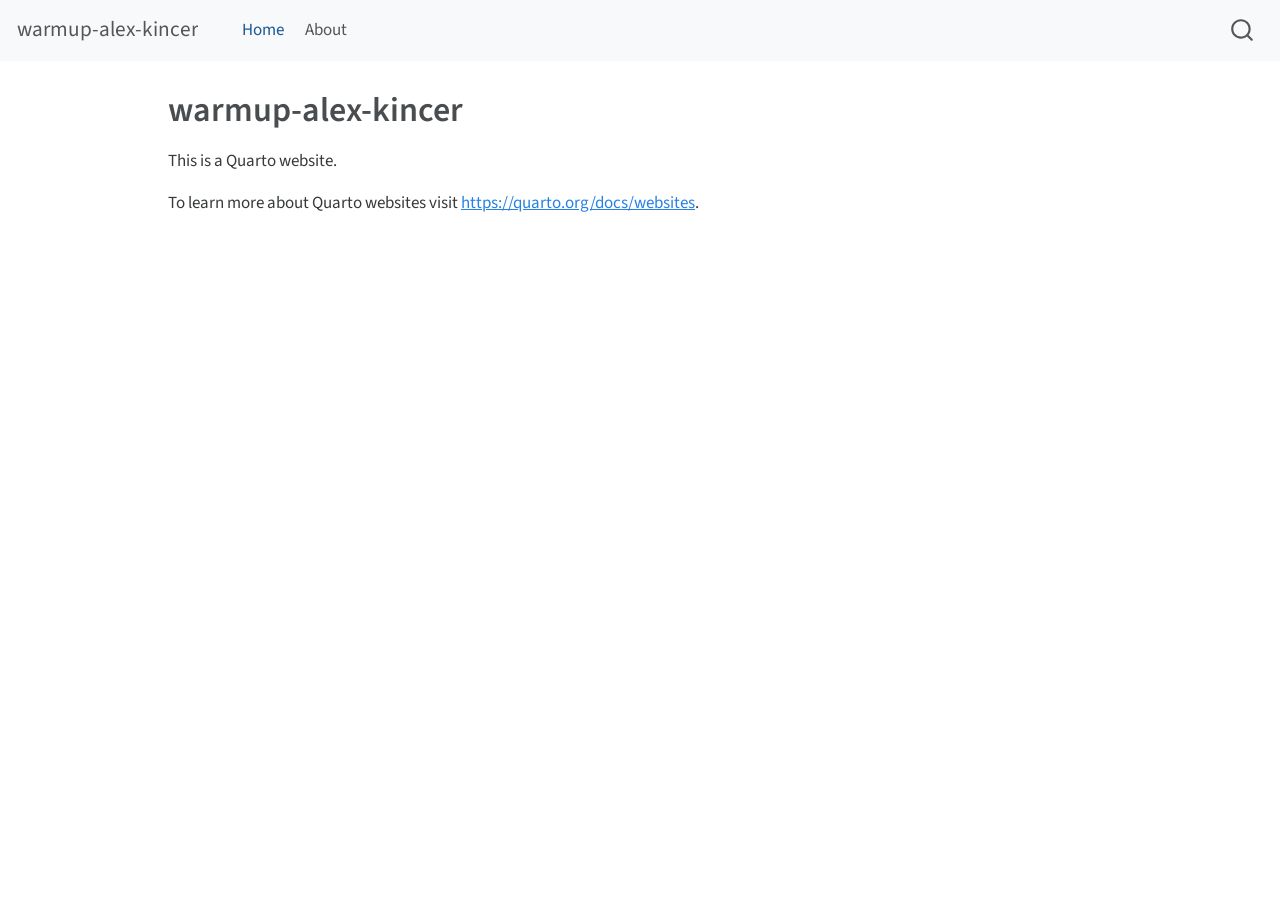
==== docs/index.html @ cb0eba2a "set up for github changes" ====
<!DOCTYPE html>
<html xmlns="http://www.w3.org/1999/xhtml" lang="en" xml:lang="en"><head>

<meta charset="utf-8">
<meta name="generator" content="quarto-1.3.450">

<meta name="viewport" content="width=device-width, initial-scale=1.0, user-scalable=yes">


<title>warmup-alex-kincer</title>
<style>
code{white-space: pre-wrap;}
span.smallcaps{font-variant: small-caps;}
div.columns{display: flex; gap: min(4vw, 1.5em);}
div.column{flex: auto; overflow-x: auto;}
div.hanging-indent{margin-left: 1.5em; text-indent: -1.5em;}
ul.task-list{list-style: none;}
ul.task-list li input[type="checkbox"] {
  width: 0.8em;
  margin: 0 0.8em 0.2em -1em; /* quarto-specific, see https://github.com/quarto-dev/quarto-cli/issues/4556 */ 
  vertical-align: middle;
}
</style>


<script src="site_libs/quarto-nav/quarto-nav.js"></script>
<script src="site_libs/quarto-nav/headroom.min.js"></script>
<script src="site_libs/clipboard/clipboard.min.js"></script>
<script src="site_libs/quarto-search/autocomplete.umd.js"></script>
<script src="site_libs/quarto-search/fuse.min.js"></script>
<script src="site_libs/quarto-search/quarto-search.js"></script>
<meta name="quarto:offset" content="./">
<script src="site_libs/quarto-html/quarto.js"></script>
<script src="site_libs/quarto-html/popper.min.js"></script>
<script src="site_libs/quarto-html/tippy.umd.min.js"></script>
<script src="site_libs/quarto-html/anchor.min.js"></script>
<link href="site_libs/quarto-html/tippy.css" rel="stylesheet">
<link href="site_libs/quarto-html/quarto-syntax-highlighting.css" rel="stylesheet" id="quarto-text-highlighting-styles">
<script src="site_libs/bootstrap/bootstrap.min.js"></script>
<link href="site_libs/bootstrap/bootstrap-icons.css" rel="stylesheet">
<link href="site_libs/bootstrap/bootstrap.min.css" rel="stylesheet" id="quarto-bootstrap" data-mode="light">
<script id="quarto-search-options" type="application/json">{
  "location": "navbar",
  "copy-button": false,
  "collapse-after": 3,
  "panel-placement": "end",
  "type": "overlay",
  "limit": 20,
  "language": {
    "search-no-results-text": "No results",
    "search-matching-documents-text": "matching documents",
    "search-copy-link-title": "Copy link to search",
    "search-hide-matches-text": "Hide additional matches",
    "search-more-match-text": "more match in this document",
    "search-more-matches-text": "more matches in this document",
    "search-clear-button-title": "Clear",
    "search-detached-cancel-button-title": "Cancel",
    "search-submit-button-title": "Submit",
    "search-label": "Search"
  }
}</script>


<link rel="stylesheet" href="styles.css">
</head>

<body class="nav-fixed">

<div id="quarto-search-results"></div>
  <header id="quarto-header" class="headroom fixed-top">
    <nav class="navbar navbar-expand-lg navbar-dark ">
      <div class="navbar-container container-fluid">
      <div class="navbar-brand-container">
    <a class="navbar-brand" href="./index.html">
    <span class="navbar-title">warmup-alex-kincer</span>
    </a>
  </div>
            <div id="quarto-search" class="" title="Search"></div>
          <button class="navbar-toggler" type="button" data-bs-toggle="collapse" data-bs-target="#navbarCollapse" aria-controls="navbarCollapse" aria-expanded="false" aria-label="Toggle navigation" onclick="if (window.quartoToggleHeadroom) { window.quartoToggleHeadroom(); }">
  <span class="navbar-toggler-icon"></span>
</button>
          <div class="collapse navbar-collapse" id="navbarCollapse">
            <ul class="navbar-nav navbar-nav-scroll me-auto">
  <li class="nav-item">
    <a class="nav-link active" href="./index.html" rel="" target="" aria-current="page">
 <span class="menu-text">Home</span></a>
  </li>  
  <li class="nav-item">
    <a class="nav-link" href="./about.html" rel="" target="">
 <span class="menu-text">About</span></a>
  </li>  
</ul>
            <div class="quarto-navbar-tools ms-auto">
</div>
          </div> <!-- /navcollapse -->
      </div> <!-- /container-fluid -->
    </nav>
</header>
<!-- content -->
<div id="quarto-content" class="quarto-container page-columns page-rows-contents page-layout-article page-navbar">
<!-- sidebar -->
<!-- margin-sidebar -->
    <div id="quarto-margin-sidebar" class="sidebar margin-sidebar">
        
    </div>
<!-- main -->
<main class="content" id="quarto-document-content">

<header id="title-block-header" class="quarto-title-block default">
<div class="quarto-title">
<h1 class="title">warmup-alex-kincer</h1>
</div>



<div class="quarto-title-meta">

    
  
    
  </div>
  

</header>

<p>This is a Quarto website.</p>
<p>To learn more about Quarto websites visit <a href="https://quarto.org/docs/websites" class="uri">https://quarto.org/docs/websites</a>.</p>



</main> <!-- /main -->
<script id="quarto-html-after-body" type="application/javascript">
window.document.addEventListener("DOMContentLoaded", function (event) {
  const toggleBodyColorMode = (bsSheetEl) => {
    const mode = bsSheetEl.getAttribute("data-mode");
    const bodyEl = window.document.querySelector("body");
    if (mode === "dark") {
      bodyEl.classList.add("quarto-dark");
      bodyEl.classList.remove("quarto-light");
    } else {
      bodyEl.classList.add("quarto-light");
      bodyEl.classList.remove("quarto-dark");
    }
  }
  const toggleBodyColorPrimary = () => {
    const bsSheetEl = window.document.querySelector("link#quarto-bootstrap");
    if (bsSheetEl) {
      toggleBodyColorMode(bsSheetEl);
    }
  }
  toggleBodyColorPrimary();  
  const icon = "";
  const anchorJS = new window.AnchorJS();
  anchorJS.options = {
    placement: 'right',
    icon: icon
  };
  anchorJS.add('.anchored');
  const isCodeAnnotation = (el) => {
    for (const clz of el.classList) {
      if (clz.startsWith('code-annotation-')) {                     
        return true;
      }
    }
    return false;
  }
  const clipboard = new window.ClipboardJS('.code-copy-button', {
    text: function(trigger) {
      const codeEl = trigger.previousElementSibling.cloneNode(true);
      for (const childEl of codeEl.children) {
        if (isCodeAnnotation(childEl)) {
          childEl.remove();
        }
      }
      return codeEl.innerText;
    }
  });
  clipboard.on('success', function(e) {
    // button target
    const button = e.trigger;
    // don't keep focus
    button.blur();
    // flash "checked"
    button.classList.add('code-copy-button-checked');
    var currentTitle = button.getAttribute("title");
    button.setAttribute("title", "Copied!");
    let tooltip;
    if (window.bootstrap) {
      button.setAttribute("data-bs-toggle", "tooltip");
      button.setAttribute("data-bs-placement", "left");
      button.setAttribute("data-bs-title", "Copied!");
      tooltip = new bootstrap.Tooltip(button, 
        { trigger: "manual", 
          customClass: "code-copy-button-tooltip",
          offset: [0, -8]});
      tooltip.show();    
    }
    setTimeout(function() {
      if (tooltip) {
        tooltip.hide();
        button.removeAttribute("data-bs-title");
        button.removeAttribute("data-bs-toggle");
        button.removeAttribute("data-bs-placement");
      }
      button.setAttribute("title", currentTitle);
      button.classList.remove('code-copy-button-checked');
    }, 1000);
    // clear code selection
    e.clearSelection();
  });
  function tippyHover(el, contentFn) {
    const config = {
      allowHTML: true,
      content: contentFn,
      maxWidth: 500,
      delay: 100,
      arrow: false,
      appendTo: function(el) {
          return el.parentElement;
      },
      interactive: true,
      interactiveBorder: 10,
      theme: 'quarto',
      placement: 'bottom-start'
    };
    window.tippy(el, config); 
  }
  const noterefs = window.document.querySelectorAll('a[role="doc-noteref"]');
  for (var i=0; i<noterefs.length; i++) {
    const ref = noterefs[i];
    tippyHover(ref, function() {
      // use id or data attribute instead here
      let href = ref.getAttribute('data-footnote-href') || ref.getAttribute('href');
      try { href = new URL(href).hash; } catch {}
      const id = href.replace(/^#\/?/, "");
      const note = window.document.getElementById(id);
      return note.innerHTML;
    });
  }
      let selectedAnnoteEl;
      const selectorForAnnotation = ( cell, annotation) => {
        let cellAttr = 'data-code-cell="' + cell + '"';
        let lineAttr = 'data-code-annotation="' +  annotation + '"';
        const selector = 'span[' + cellAttr + '][' + lineAttr + ']';
        return selector;
      }
      const selectCodeLines = (annoteEl) => {
        const doc = window.document;
        const targetCell = annoteEl.getAttribute("data-target-cell");
        const targetAnnotation = annoteEl.getAttribute("data-target-annotation");
        const annoteSpan = window.document.querySelector(selectorForAnnotation(targetCell, targetAnnotation));
        const lines = annoteSpan.getAttribute("data-code-lines").split(",");
        const lineIds = lines.map((line) => {
          return targetCell + "-" + line;
        })
        let top = null;
        let height = null;
        let parent = null;
        if (lineIds.length > 0) {
            //compute the position of the single el (top and bottom and make a div)
            const el = window.document.getElementById(lineIds[0]);
            top = el.offsetTop;
            height = el.offsetHeight;
            parent = el.parentElement.parentElement;
          if (lineIds.length > 1) {
            const lastEl = window.document.getElementById(lineIds[lineIds.length - 1]);
            const bottom = lastEl.offsetTop + lastEl.offsetHeight;
            height = bottom - top;
          }
          if (top !== null && height !== null && parent !== null) {
            // cook up a div (if necessary) and position it 
            let div = window.document.getElementById("code-annotation-line-highlight");
            if (div === null) {
              div = window.document.createElement("div");
              div.setAttribute("id", "code-annotation-line-highlight");
              div.style.position = 'absolute';
              parent.appendChild(div);
            }
            div.style.top = top - 2 + "px";
            div.style.height = height + 4 + "px";
            let gutterDiv = window.document.getElementById("code-annotation-line-highlight-gutter");
            if (gutterDiv === null) {
              gutterDiv = window.document.createElement("div");
              gutterDiv.setAttribute("id", "code-annotation-line-highlight-gutter");
              gutterDiv.style.position = 'absolute';
              const codeCell = window.document.getElementById(targetCell);
              const gutter = codeCell.querySelector('.code-annotation-gutter');
              gutter.appendChild(gutterDiv);
            }
            gutterDiv.style.top = top - 2 + "px";
            gutterDiv.style.height = height + 4 + "px";
          }
          selectedAnnoteEl = annoteEl;
        }
      };
      const unselectCodeLines = () => {
        const elementsIds = ["code-annotation-line-highlight", "code-annotation-line-highlight-gutter"];
        elementsIds.forEach((elId) => {
          const div = window.document.getElementById(elId);
          if (div) {
            div.remove();
          }
        });
        selectedAnnoteEl = undefined;
      };
      // Attach click handler to the DT
      const annoteDls = window.document.querySelectorAll('dt[data-target-cell]');
      for (const annoteDlNode of annoteDls) {
        annoteDlNode.addEventListener('click', (event) => {
          const clickedEl = event.target;
          if (clickedEl !== selectedAnnoteEl) {
            unselectCodeLines();
            const activeEl = window.document.querySelector('dt[data-target-cell].code-annotation-active');
            if (activeEl) {
              activeEl.classList.remove('code-annotation-active');
            }
            selectCodeLines(clickedEl);
            clickedEl.classList.add('code-annotation-active');
          } else {
            // Unselect the line
            unselectCodeLines();
            clickedEl.classList.remove('code-annotation-active');
          }
        });
      }
  const findCites = (el) => {
    const parentEl = el.parentElement;
    if (parentEl) {
      const cites = parentEl.dataset.cites;
      if (cites) {
        return {
          el,
          cites: cites.split(' ')
        };
      } else {
        return findCites(el.parentElement)
      }
    } else {
      return undefined;
    }
  };
  var bibliorefs = window.document.querySelectorAll('a[role="doc-biblioref"]');
  for (var i=0; i<bibliorefs.length; i++) {
    const ref = bibliorefs[i];
    const citeInfo = findCites(ref);
    if (citeInfo) {
      tippyHover(citeInfo.el, function() {
        var popup = window.document.createElement('div');
        citeInfo.cites.forEach(function(cite) {
          var citeDiv = window.document.createElement('div');
          citeDiv.classList.add('hanging-indent');
          citeDiv.classList.add('csl-entry');
          var biblioDiv = window.document.getElementById('ref-' + cite);
          if (biblioDiv) {
            citeDiv.innerHTML = biblioDiv.innerHTML;
          }
          popup.appendChild(citeDiv);
        });
        return popup.innerHTML;
      });
    }
  }
});
</script>
</div> <!-- /content -->



</body></html>
---- docs/site_libs/quarto-html/tippy.css ----
.tippy-box[data-animation=fade][data-state=hidden]{opacity:0}[data-tippy-root]{max-width:calc(100vw - 10px)}.tippy-box{position:relative;background-color:#333;color:#fff;border-radius:4px;font-size:14px;line-height:1.4;white-space:normal;outline:0;transition-property:transform,visibility,opacity}.tippy-box[data-placement^=top]>.tippy-arrow{bottom:0}.tippy-box[data-placement^=top]>.tippy-arrow:before{bottom:-7px;left:0;border-width:8px 8px 0;border-top-color:initial;transform-origin:center top}.tippy-box[data-placement^=bottom]>.tippy-arrow{top:0}.tippy-box[data-placement^=bottom]>.tippy-arrow:before{top:-7px;left:0;border-width:0 8px 8px;border-bottom-color:initial;transform-origin:center bottom}.tippy-box[data-placement^=left]>.tippy-arrow{right:0}.tippy-box[data-placement^=left]>.tippy-arrow:before{border-width:8px 0 8px 8px;border-left-color:initial;right:-7px;transform-origin:center left}.tippy-box[data-placement^=right]>.tippy-arrow{left:0}.tippy-box[data-placement^=right]>.tippy-arrow:before{left:-7px;border-width:8px 8px 8px 0;border-right-color:initial;transform-origin:center right}.tippy-box[data-inertia][data-state=visible]{transition-timing-function:cubic-bezier(.54,1.5,.38,1.11)}.tippy-arrow{width:16px;height:16px;color:#333}.tippy-arrow:before{content:"";position:absolute;border-color:transparent;border-style:solid}.tippy-content{position:relative;padding:5px 9px;z-index:1}
---- docs/site_libs/quarto-html/quarto-syntax-highlighting.css ----
/* quarto syntax highlight colors */
:root {
  --quarto-hl-ot-color: #003B4F;
  --quarto-hl-at-color: #657422;
  --quarto-hl-ss-color: #20794D;
  --quarto-hl-an-color: #5E5E5E;
  --quarto-hl-fu-color: #4758AB;
  --quarto-hl-st-color: #20794D;
  --quarto-hl-cf-color: #003B4F;
  --quarto-hl-op-color: #5E5E5E;
  --quarto-hl-er-color: #AD0000;
  --quarto-hl-bn-color: #AD0000;
  --quarto-hl-al-color: #AD0000;
  --quarto-hl-va-color: #111111;
  --quarto-hl-bu-color: inherit;
  --quarto-hl-ex-color: inherit;
  --quarto-hl-pp-color: #AD0000;
  --quarto-hl-in-color: #5E5E5E;
  --quarto-hl-vs-color: #20794D;
  --quarto-hl-wa-color: #5E5E5E;
  --quarto-hl-do-color: #5E5E5E;
  --quarto-hl-im-color: #00769E;
  --quarto-hl-ch-color: #20794D;
  --quarto-hl-dt-color: #AD0000;
  --quarto-hl-fl-color: #AD0000;
  --quarto-hl-co-color: #5E5E5E;
  --quarto-hl-cv-color: #5E5E5E;
  --quarto-hl-cn-color: #8f5902;
  --quarto-hl-sc-color: #5E5E5E;
  --quarto-hl-dv-color: #AD0000;
  --quarto-hl-kw-color: #003B4F;
}

/* other quarto variables */
:root {
  --quarto-font-monospace: SFMono-Regular, Menlo, Monaco, Consolas, "Liberation Mono", "Courier New", monospace;
}

pre > code.sourceCode > span {
  color: #003B4F;
}

code span {
  color: #003B4F;
}

code.sourceCode > span {
  color: #003B4F;
}

div.sourceCode,
div.sourceCode pre.sourceCode {
  color: #003B4F;
}

code span.ot {
  color: #003B4F;
  font-style: inherit;
}

code span.at {
  color: #657422;
  font-style: inherit;
}

code span.ss {
  color: #20794D;
  font-style: inherit;
}

code span.an {
  color: #5E5E5E;
  font-style: inherit;
}

code span.fu {
  color: #4758AB;
  font-style: inherit;
}

code span.st {
  color: #20794D;
  font-style: inherit;
}

code span.cf {
  color: #003B4F;
  font-style: inherit;
}

code span.op {
  color: #5E5E5E;
  font-style: inherit;
}

code span.er {
  color: #AD0000;
  font-style: inherit;
}

code span.bn {
  color: #AD0000;
  font-style: inherit;
}

code span.al {
  color: #AD0000;
  font-style: inherit;
}

code span.va {
  color: #111111;
  font-style: inherit;
}

code span.bu {
  font-style: inherit;
}

code span.ex {
  font-style: inherit;
}

code span.pp {
  color: #AD0000;
  font-style: inherit;
}

code span.in {
  color: #5E5E5E;
  font-style: inherit;
}

code span.vs {
  color: #20794D;
  font-style: inherit;
}

code span.wa {
  color: #5E5E5E;
  font-style: italic;
}

code span.do {
  color: #5E5E5E;
  font-style: italic;
}

code span.im {
  color: #00769E;
  font-style: inherit;
}

code span.ch {
  color: #20794D;
  font-style: inherit;
}

code span.dt {
  color: #AD0000;
  font-style: inherit;
}

code span.fl {
  color: #AD0000;
  font-style: inherit;
}

code span.co {
  color: #5E5E5E;
  font-style: inherit;
}

code span.cv {
  color: #5E5E5E;
  font-style: italic;
}

code span.cn {
  color: #8f5902;
  font-style: inherit;
}

code span.sc {
  color: #5E5E5E;
  font-style: inherit;
}

code span.dv {
  color: #AD0000;
  font-style: inherit;
}

code span.kw {
  color: #003B4F;
  font-style: inherit;
}

.prevent-inlining {
  content: "</";
}

/*# sourceMappingURL=debc5d5d77c3f9108843748ff7464032.css.map */
---- docs/styles.css ----
/* css styles */
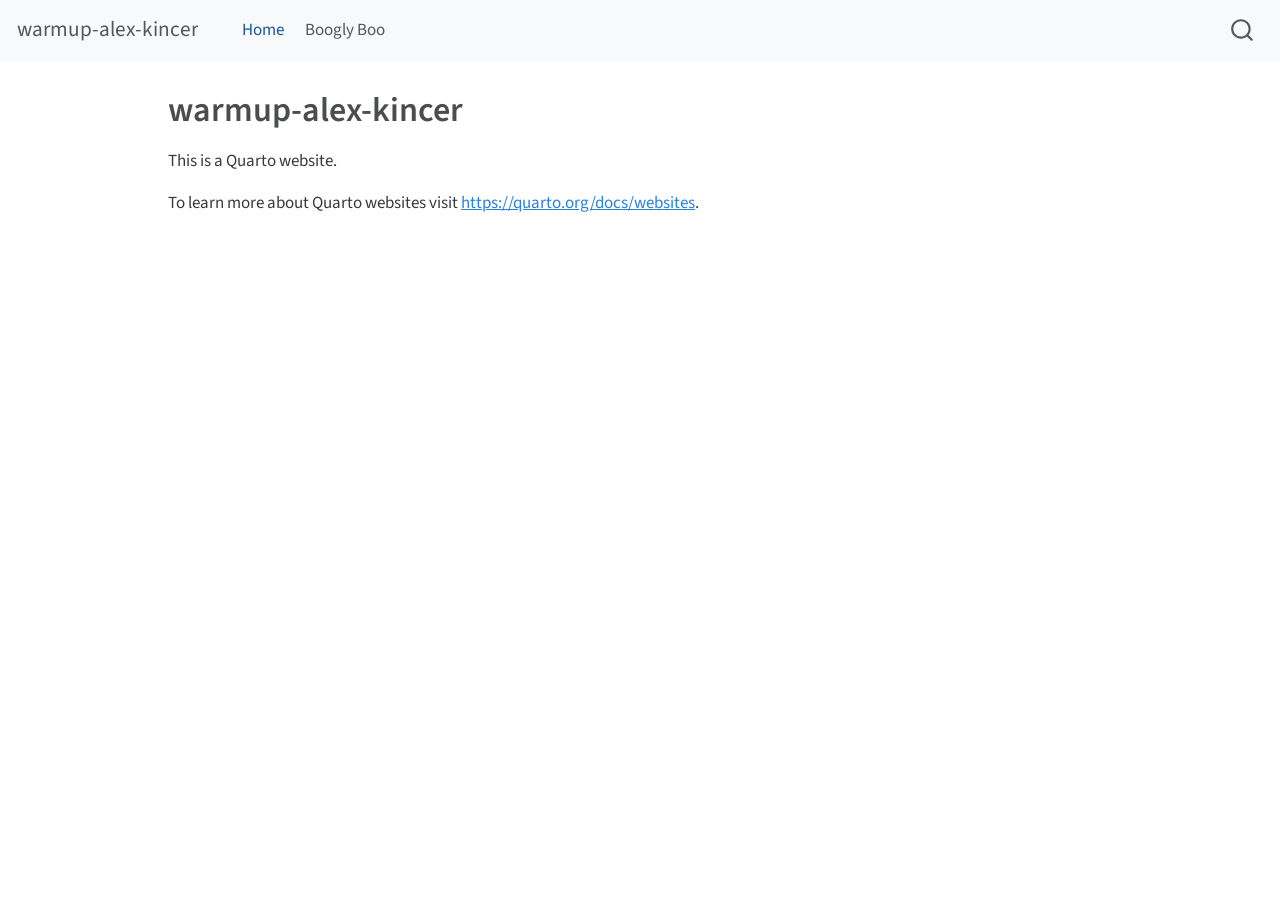
==== commit 1e537801: "changed folder" ====
--- a/docs/index.html
+++ b/docs/index.html
@@ -87,7 +87,7 @@
   </li>  
   <li class="nav-item">
     <a class="nav-link" href="./about.html" rel="" target="">
- <span class="menu-text">About</span></a>
+ <span class="menu-text">Boogly Boo</span></a>
   </li>  
 </ul>
             <div class="quarto-navbar-tools ms-auto">
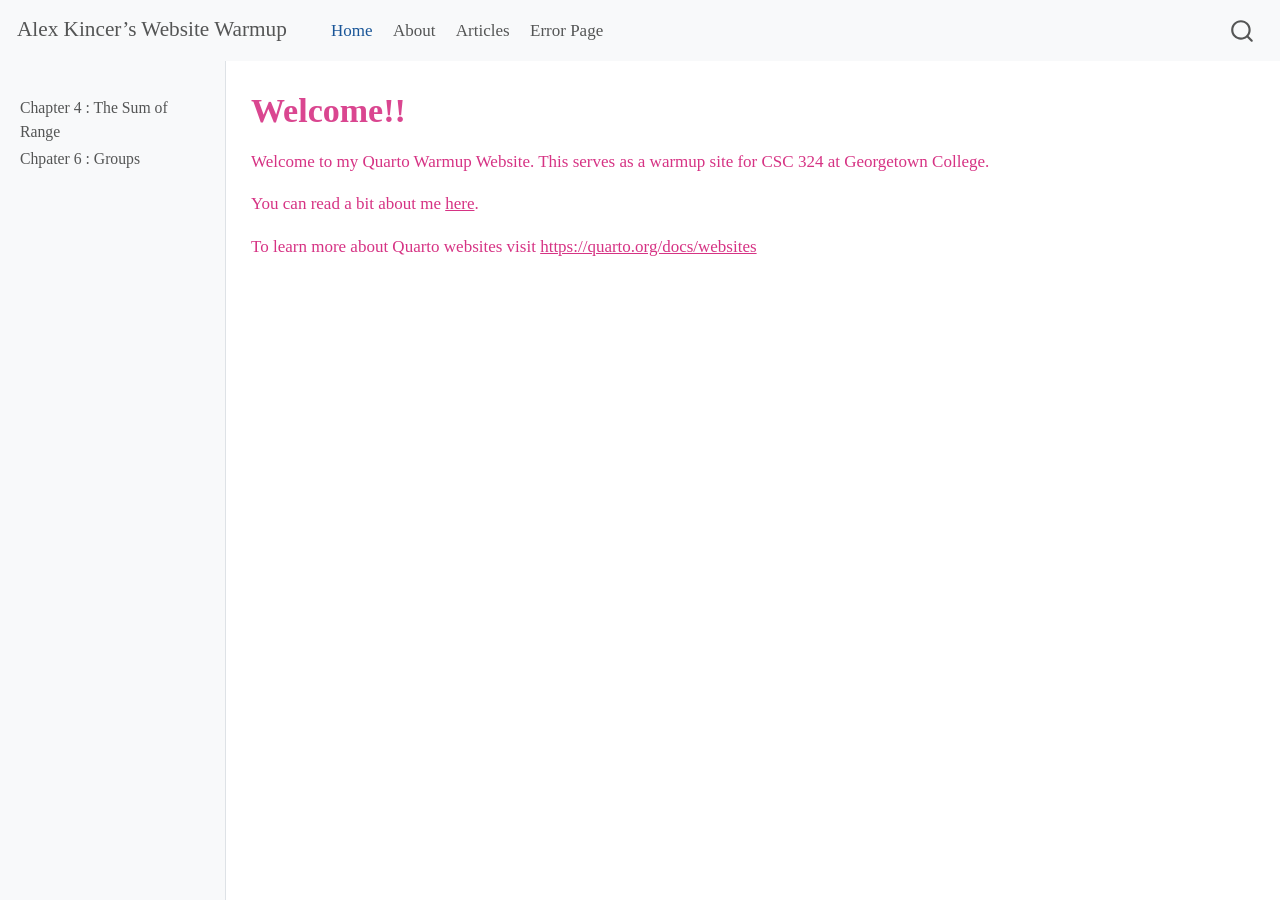
==== commit 301b7984: "changes" ====
--- a/docs/index.html
+++ b/docs/index.html
@@ -7,7 +7,7 @@
 <meta name="viewport" content="width=device-width, initial-scale=1.0, user-scalable=yes">
 
 
-<title>warmup-alex-kincer</title>
+<title>Alex Kincer’s Website Warmup - Welcome!!</title>
 <style>
 code{white-space: pre-wrap;}
 span.smallcaps{font-variant: small-caps;}
@@ -64,7 +64,7 @@
 <link rel="stylesheet" href="styles.css">
 </head>
 
-<body class="nav-fixed">
+<body class="nav-sidebar docked nav-fixed">
 
 <div id="quarto-search-results"></div>
   <header id="quarto-header" class="headroom fixed-top">
@@ -72,7 +72,7 @@
       <div class="navbar-container container-fluid">
       <div class="navbar-brand-container">
     <a class="navbar-brand" href="./index.html">
-    <span class="navbar-title">warmup-alex-kincer</span>
+    <span class="navbar-title">Alex Kincer’s Website Warmup</span>
     </a>
   </div>
             <div id="quarto-search" class="" title="Search"></div>
@@ -87,7 +87,15 @@
   </li>  
   <li class="nav-item">
     <a class="nav-link" href="./about.html" rel="" target="">
- <span class="menu-text">Boogly Boo</span></a>
+ <span class="menu-text">About</span></a>
+  </li>  
+  <li class="nav-item">
+    <a class="nav-link" href="./articles/index.html" rel="" target="">
+ <span class="menu-text">Articles</span></a>
+  </li>  
+  <li class="nav-item">
+    <a class="nav-link" href="./404.html" rel="" target="">
+ <span class="menu-text">Error Page</span></a>
   </li>  
 </ul>
             <div class="quarto-navbar-tools ms-auto">
@@ -95,10 +103,39 @@
           </div> <!-- /navcollapse -->
       </div> <!-- /container-fluid -->
     </nav>
+  <nav class="quarto-secondary-nav">
+    <div class="container-fluid d-flex">
+      <button type="button" class="quarto-btn-toggle btn" data-bs-toggle="collapse" data-bs-target="#quarto-sidebar,#quarto-sidebar-glass" aria-controls="quarto-sidebar" aria-expanded="false" aria-label="Toggle sidebar navigation" onclick="if (window.quartoToggleHeadroom) { window.quartoToggleHeadroom(); }">
+        <i class="bi bi-layout-text-sidebar-reverse"></i>
+      </button>
+      <nav class="quarto-page-breadcrumbs" aria-label="breadcrumb"><ol class="breadcrumb"><li class="breadcrumb-item">Welcome!!</li></ol></nav>
+      <a class="flex-grow-1" role="button" data-bs-toggle="collapse" data-bs-target="#quarto-sidebar,#quarto-sidebar-glass" aria-controls="quarto-sidebar" aria-expanded="false" aria-label="Toggle sidebar navigation" onclick="if (window.quartoToggleHeadroom) { window.quartoToggleHeadroom(); }">      
+      </a>
+    </div>
+  </nav>
 </header>
 <!-- content -->
 <div id="quarto-content" class="quarto-container page-columns page-rows-contents page-layout-article page-navbar">
 <!-- sidebar -->
+  <nav id="quarto-sidebar" class="sidebar collapse collapse-horizontal sidebar-navigation docked overflow-auto">
+    <div class="sidebar-menu-container"> 
+    <ul class="list-unstyled mt-1">
+        <li class="sidebar-item">
+  <div class="sidebar-item-container"> 
+  <a href="./articles/article_01.html" class="sidebar-item-text sidebar-link">
+ <span class="menu-text">Chapter 4 : The Sum of Range</span></a>
+  </div>
+</li>
+        <li class="sidebar-item">
+  <div class="sidebar-item-container"> 
+  <a href="./articles/article_02.html" class="sidebar-item-text sidebar-link">
+ <span class="menu-text">Chpater 6 : Groups</span></a>
+  </div>
+</li>
+    </ul>
+    </div>
+</nav>
+<div id="quarto-sidebar-glass" data-bs-toggle="collapse" data-bs-target="#quarto-sidebar,#quarto-sidebar-glass"></div>
 <!-- margin-sidebar -->
     <div id="quarto-margin-sidebar" class="sidebar margin-sidebar">
         
@@ -108,7 +145,7 @@
 
 <header id="title-block-header" class="quarto-title-block default">
 <div class="quarto-title">
-<h1 class="title">warmup-alex-kincer</h1>
+<h1 class="title">Welcome!!</h1>
 </div>
 
 
@@ -123,8 +160,9 @@
 
 </header>
 
-<p>This is a Quarto website.</p>
-<p>To learn more about Quarto websites visit <a href="https://quarto.org/docs/websites" class="uri">https://quarto.org/docs/websites</a>.</p>
+<p>Welcome to my Quarto Warmup Website. This serves as a warmup site for CSC 324 at Georgetown College.</p>
+<p>You can read a bit about me <a href="./about.html">here</a>.</p>
+<p>To learn more about Quarto websites visit <a href="https://quarto.org/docs/websites" class="uri">https://quarto.org/docs/websites</a></p>
 
 
 
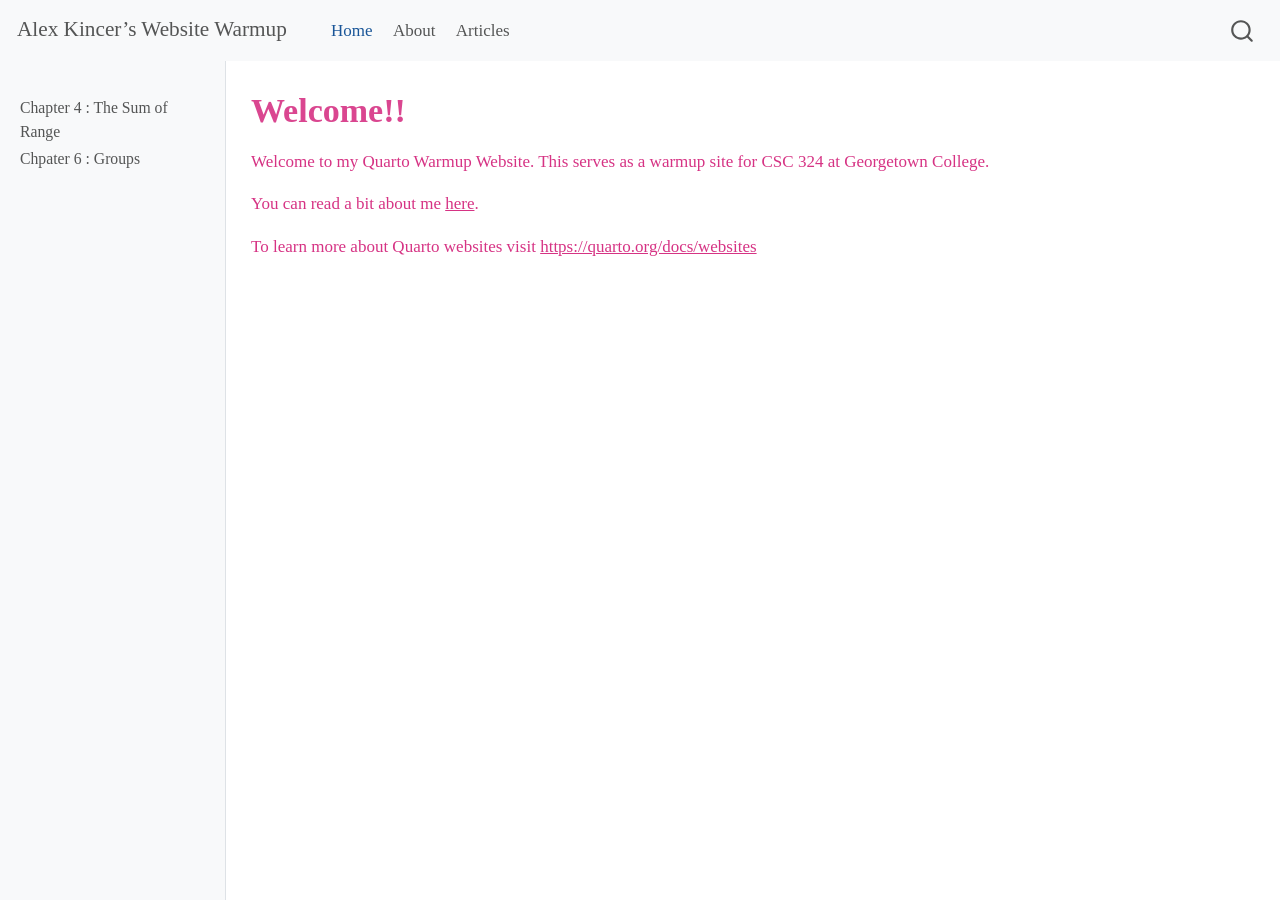
==== commit 2ec40624: "changes" ====
--- a/docs/index.html
+++ b/docs/index.html
@@ -92,10 +92,6 @@
   <li class="nav-item">
     <a class="nav-link" href="./articles/index.html" rel="" target="">
  <span class="menu-text">Articles</span></a>
-  </li>  
-  <li class="nav-item">
-    <a class="nav-link" href="./404.html" rel="" target="">
- <span class="menu-text">Error Page</span></a>
   </li>  
 </ul>
             <div class="quarto-navbar-tools ms-auto">
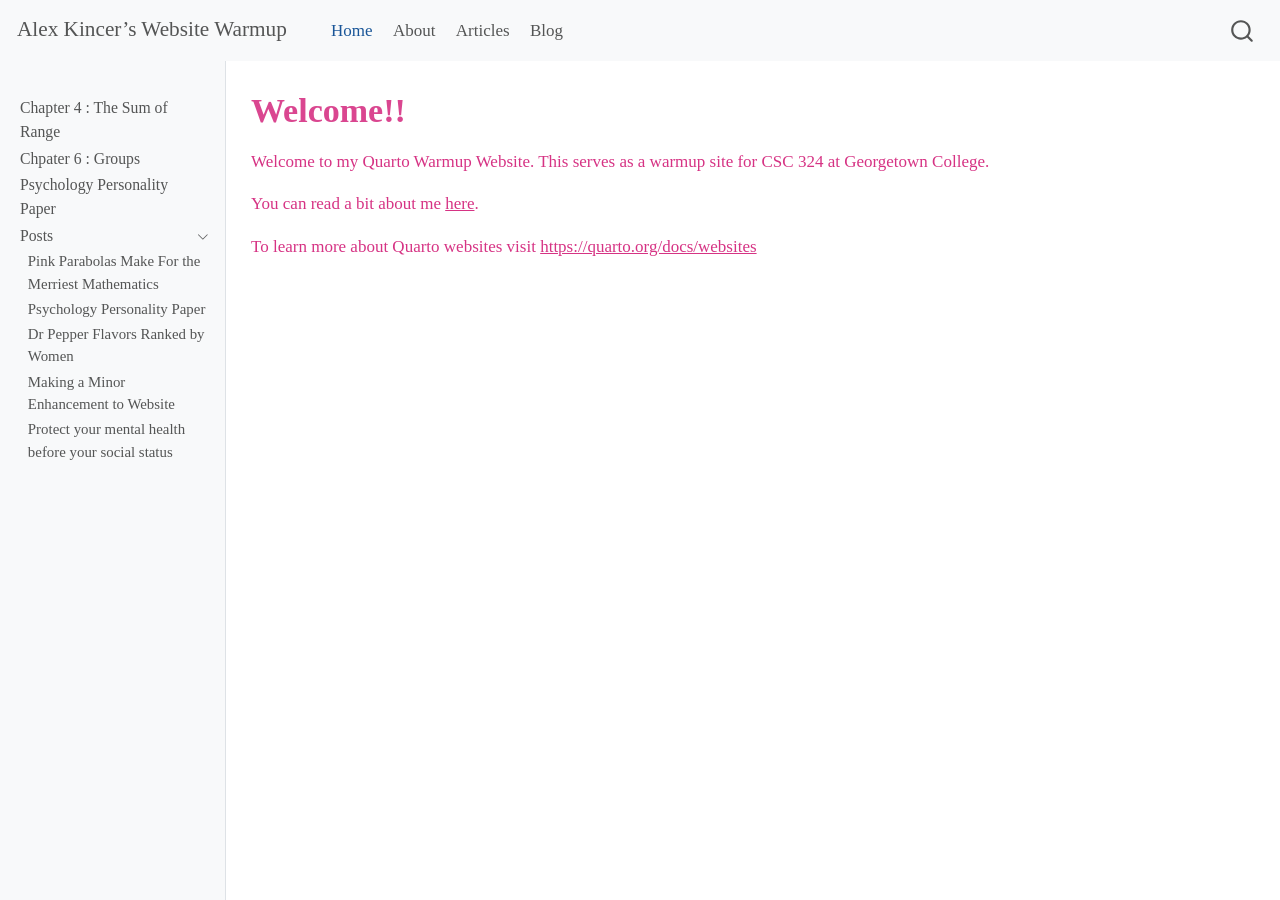
==== commit fbde1c31: "changes" ====
--- a/docs/index.html
+++ b/docs/index.html
@@ -93,6 +93,10 @@
     <a class="nav-link" href="./articles/index.html" rel="" target="">
  <span class="menu-text">Articles</span></a>
   </li>  
+  <li class="nav-item">
+    <a class="nav-link" href="./posts/index.html" rel="" target="">
+ <span class="menu-text">Blog</span></a>
+  </li>  
 </ul>
             <div class="quarto-navbar-tools ms-auto">
 </div>
@@ -128,6 +132,53 @@
  <span class="menu-text">Chpater 6 : Groups</span></a>
   </div>
 </li>
+        <li class="sidebar-item">
+  <div class="sidebar-item-container"> 
+  <a href="./posts/5-Factor-Model-Personality-Paper/index.html" class="sidebar-item-text sidebar-link">
+ <span class="menu-text">Psychology Personality Paper</span></a>
+  </div>
+</li>
+        <li class="sidebar-item sidebar-item-section">
+      <div class="sidebar-item-container"> 
+            <a href="./posts/index.html" class="sidebar-item-text sidebar-link">
+ <span class="menu-text">Posts</span></a>
+          <a class="sidebar-item-toggle text-start" data-bs-toggle="collapse" data-bs-target="#quarto-sidebar-section-1" aria-expanded="true" aria-label="Toggle section">
+            <i class="bi bi-chevron-right ms-2"></i>
+          </a> 
+      </div>
+      <ul id="quarto-sidebar-section-1" class="collapse list-unstyled sidebar-section depth1 show">  
+          <li class="sidebar-item">
+  <div class="sidebar-item-container"> 
+  <a href="./posts/2022-09-05-pink-parabolas/index.html" class="sidebar-item-text sidebar-link">
+ <span class="menu-text">Pink Parabolas Make For the Merriest Mathematics</span></a>
+  </div>
+</li>
+          <li class="sidebar-item">
+  <div class="sidebar-item-container"> 
+  <a href="./posts/5-Factor-Model-Personality-Paper/index.html" class="sidebar-item-text sidebar-link">
+ <span class="menu-text">Psychology Personality Paper</span></a>
+  </div>
+</li>
+          <li class="sidebar-item">
+  <div class="sidebar-item-container"> 
+  <a href="./posts/dr-pepper-ranking/index.html" class="sidebar-item-text sidebar-link">
+ <span class="menu-text">Dr Pepper Flavors Ranked by Women</span></a>
+  </div>
+</li>
+          <li class="sidebar-item">
+  <div class="sidebar-item-container"> 
+  <a href="./posts/minor-coding-enhancement/index.html" class="sidebar-item-text sidebar-link">
+ <span class="menu-text">Making a Minor Enhancement to Website</span></a>
+  </div>
+</li>
+          <li class="sidebar-item">
+  <div class="sidebar-item-container"> 
+  <a href="./posts/Protect your mental health before your social status/index.html" class="sidebar-item-text sidebar-link">
+ <span class="menu-text">Protect your mental health before your social status</span></a>
+  </div>
+</li>
+      </ul>
+  </li>
     </ul>
     </div>
 </nav>
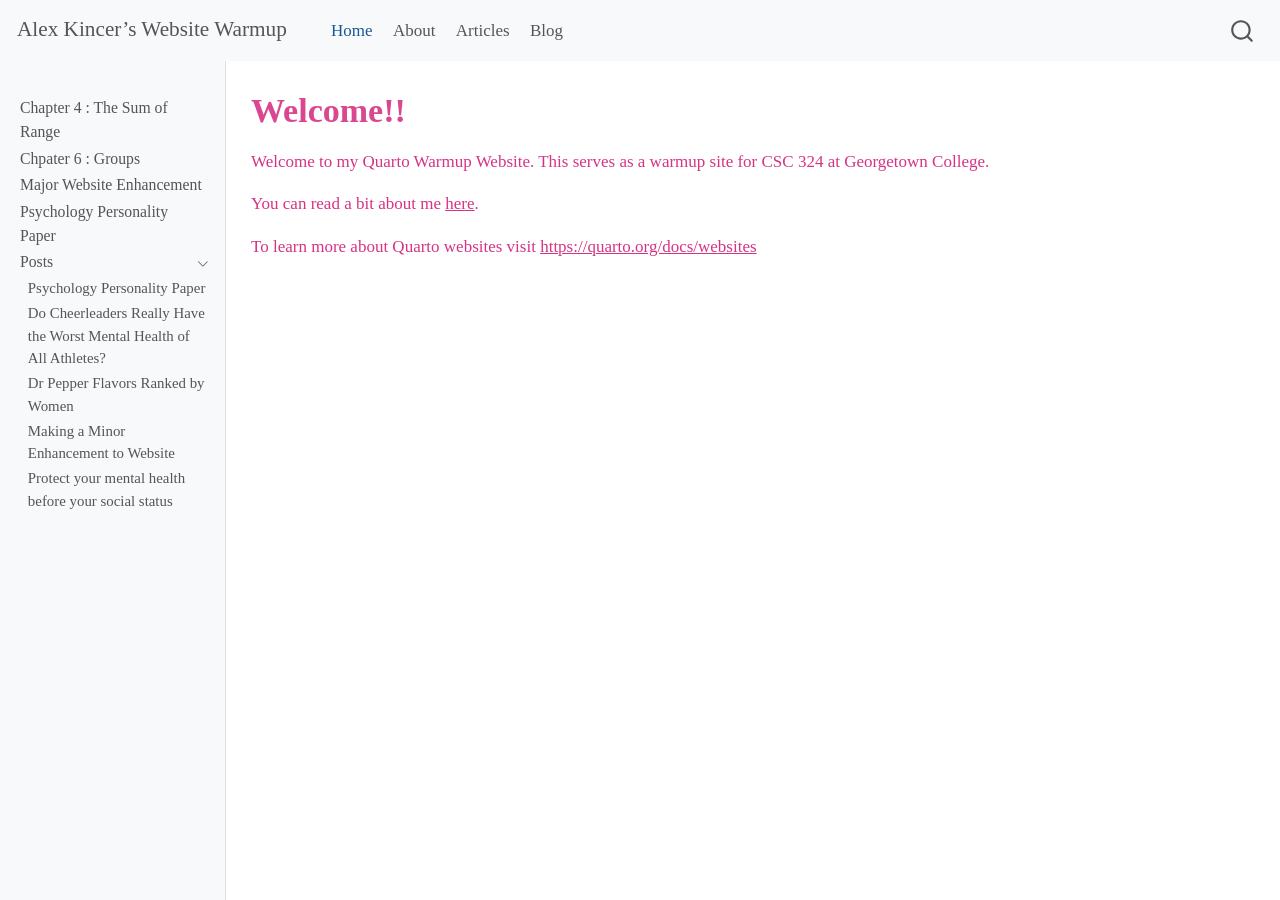
==== commit 1e2ddfef: "changes" ====
--- a/docs/index.html
+++ b/docs/index.html
@@ -134,6 +134,12 @@
 </li>
         <li class="sidebar-item">
   <div class="sidebar-item-container"> 
+  <a href="./articles/article_03.html" class="sidebar-item-text sidebar-link">
+ <span class="menu-text">Major Website Enhancement</span></a>
+  </div>
+</li>
+        <li class="sidebar-item">
+  <div class="sidebar-item-container"> 
   <a href="./posts/5-Factor-Model-Personality-Paper/index.html" class="sidebar-item-text sidebar-link">
  <span class="menu-text">Psychology Personality Paper</span></a>
   </div>
@@ -149,14 +155,14 @@
       <ul id="quarto-sidebar-section-1" class="collapse list-unstyled sidebar-section depth1 show">  
           <li class="sidebar-item">
   <div class="sidebar-item-container"> 
-  <a href="./posts/2022-09-05-pink-parabolas/index.html" class="sidebar-item-text sidebar-link">
- <span class="menu-text">Pink Parabolas Make For the Merriest Mathematics</span></a>
-  </div>
-</li>
-          <li class="sidebar-item">
-  <div class="sidebar-item-container"> 
   <a href="./posts/5-Factor-Model-Personality-Paper/index.html" class="sidebar-item-text sidebar-link">
  <span class="menu-text">Psychology Personality Paper</span></a>
+  </div>
+</li>
+          <li class="sidebar-item">
+  <div class="sidebar-item-container"> 
+  <a href="./posts/Cheerleading-Mental-Health/index.html" class="sidebar-item-text sidebar-link">
+ <span class="menu-text">Do Cheerleaders Really Have the Worst Mental Health of All Athletes?</span></a>
   </div>
 </li>
           <li class="sidebar-item">
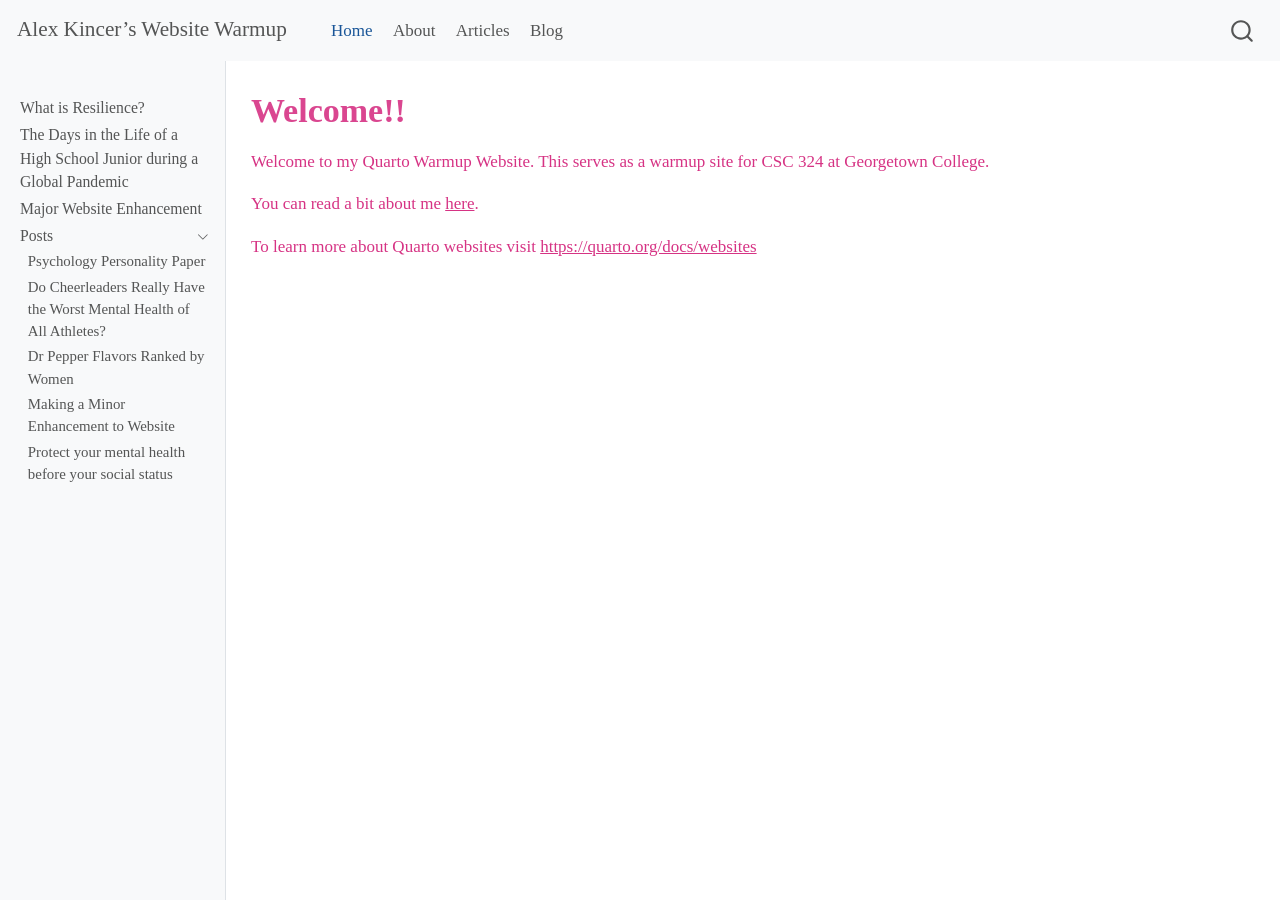
==== commit 6edabbb2: "final" ====
--- a/docs/index.html
+++ b/docs/index.html
@@ -123,25 +123,19 @@
         <li class="sidebar-item">
   <div class="sidebar-item-container"> 
   <a href="./articles/article_01.html" class="sidebar-item-text sidebar-link">
- <span class="menu-text">Chapter 4 : The Sum of Range</span></a>
+ <span class="menu-text">What is Resilience?</span></a>
   </div>
 </li>
         <li class="sidebar-item">
   <div class="sidebar-item-container"> 
   <a href="./articles/article_02.html" class="sidebar-item-text sidebar-link">
- <span class="menu-text">Chpater 6 : Groups</span></a>
+ <span class="menu-text">The Days in the Life of a High School Junior during a Global Pandemic</span></a>
   </div>
 </li>
         <li class="sidebar-item">
   <div class="sidebar-item-container"> 
   <a href="./articles/article_03.html" class="sidebar-item-text sidebar-link">
  <span class="menu-text">Major Website Enhancement</span></a>
-  </div>
-</li>
-        <li class="sidebar-item">
-  <div class="sidebar-item-container"> 
-  <a href="./posts/5-Factor-Model-Personality-Paper/index.html" class="sidebar-item-text sidebar-link">
- <span class="menu-text">Psychology Personality Paper</span></a>
   </div>
 </li>
         <li class="sidebar-item sidebar-item-section">
